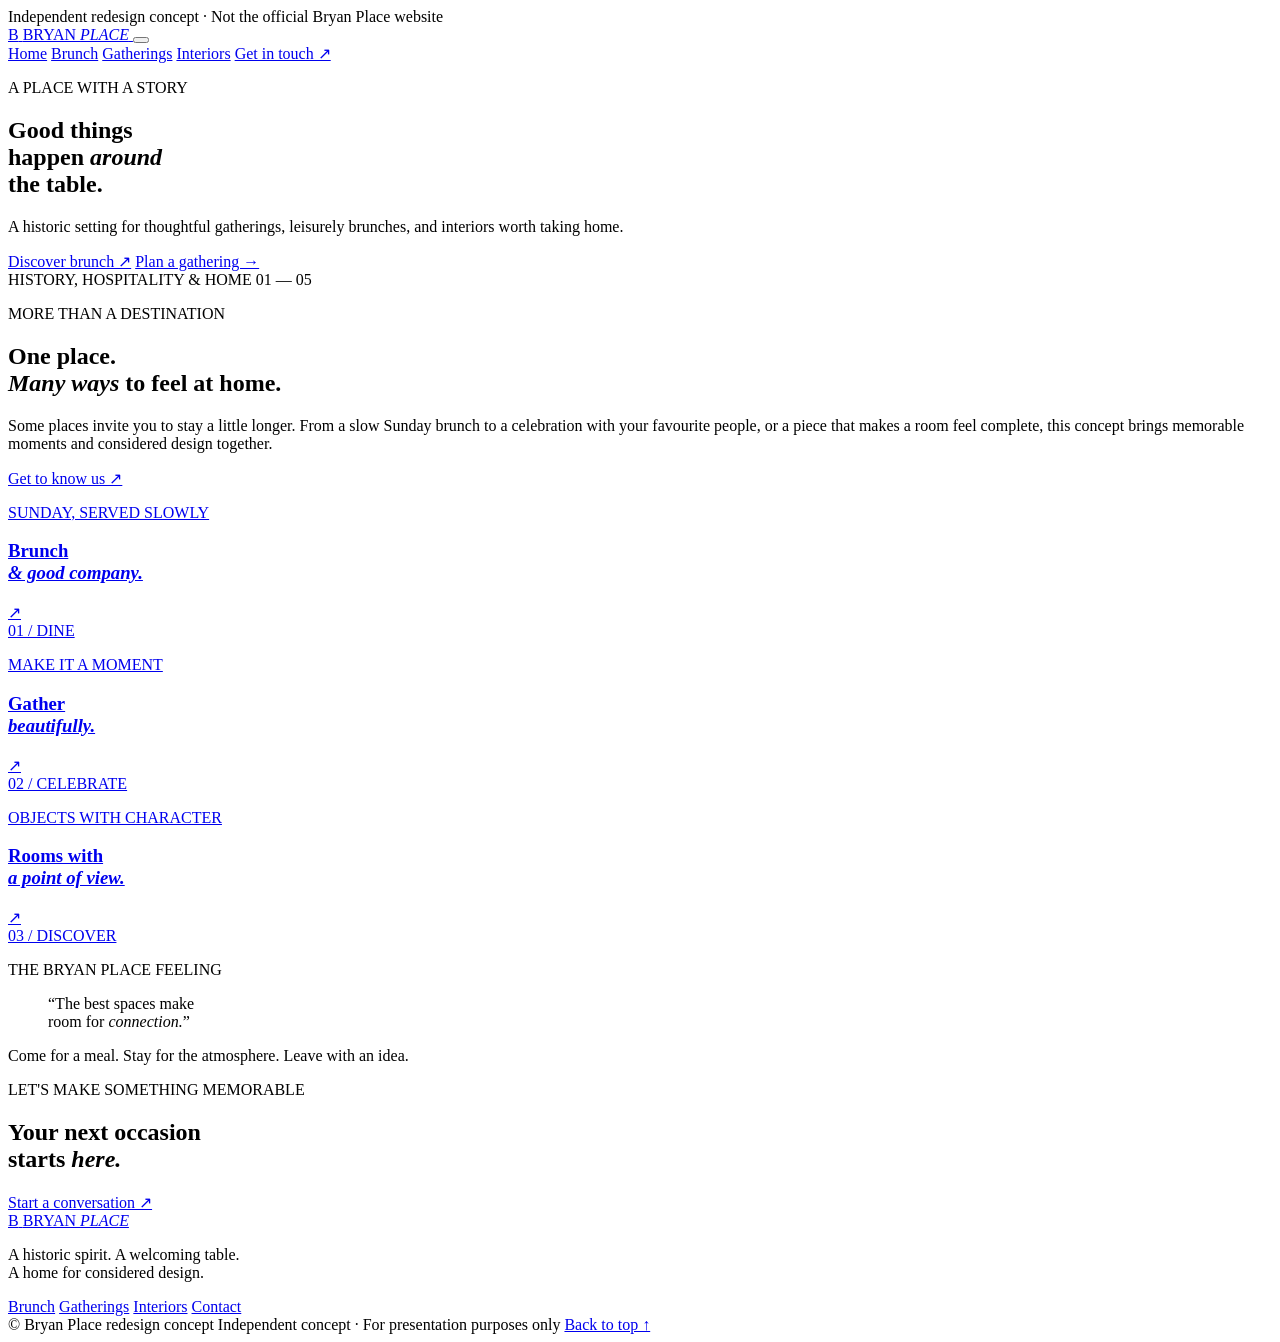
==== index.html @ d8871d84 "Create index.html" ====
<!DOCTYPE html>
<html lang="en">
<head>
  <meta charset="UTF-8">
  <meta name="viewport" content="width=device-width, initial-scale=1.0">
  <meta name="description" content="Independent redesign concept for Bryan Place.">
  <title>Bryan Place | Redesign Concept</title>
  <link rel="preconnect" href="https://fonts.googleapis.com">
  <link rel="preconnect" href="https://fonts.gstatic.com" crossorigin>
  <link href="https://fonts.googleapis.com/css2?family=DM+Sans:wght@400;500;600;700&family=Playfair+Display:wght@400;500;600;700&display=swap" rel="stylesheet">
  <link rel="stylesheet" href="css/style.css">
  <script src="js/main.js" defer></script>
</head>
<body>
  <div class="concept-banner">
    Independent redesign concept · Not the official Bryan Place website
  </div>

  <header class="site-header">
    <a class="brand" href="index.html">
      <span class="brand-mark">B</span>
      <span>BRYAN <em>PLACE</em></span>
    </a>

    <button class="menu-toggle" aria-label="Open navigation" aria-expanded="false">
      <span></span><span></span>
    </button>

    <nav class="main-nav" aria-label="Main navigation">
      <a class="active" href="index.html">Home</a>
      <a href="brunch.html">Brunch</a>
      <a href="events.html">Gatherings</a>
      <a href="interiors.html">Interiors</a>
      <a class="nav-cta" href="contact.html">Get in touch ↗</a>
    </nav>
  </header>

  <main>
    <section class="hero hero-home">
      <div class="hero-shade"></div>
      <div class="hero-content reveal">
        <p class="eyebrow light">A PLACE WITH A STORY</p>
        <h1>Good things<br>happen <i>around</i><br>the table.</h1>
        <p class="hero-copy">
          A historic setting for thoughtful gatherings, leisurely brunches,
          and interiors worth taking home.
        </p>
        <div class="button-row">
          <a class="button button-light" href="brunch.html">Discover brunch ↗</a>
          <a class="text-link light-link" href="events.html">Plan a gathering →</a>
        </div>
      </div>
      <div class="hero-caption">
        <span>HISTORY, HOSPITALITY & HOME</span>
        <span>01 — 05</span>
      </div>
    </section>

    <section class="intro section-pad">
      <div class="intro-label">
        <span class="small-rule"></span>
        <p class="eyebrow">MORE THAN A DESTINATION</p>
      </div>

      <div class="intro-copy reveal">
        <h2>One place.<br><i>Many ways</i> to feel at home.</h2>
        <p>
          Some places invite you to stay a little longer. From a slow Sunday
          brunch to a celebration with your favourite people, or a piece that
          makes a room feel complete, this concept brings memorable moments
          and considered design together.
        </p>
        <a class="under-link" href="contact.html">Get to know us ↗</a>
      </div>
    </section>

    <section class="pathways">
      <a class="pathway pathway-brunch reveal" href="brunch.html">
        <div>
          <p class="eyebrow light">SUNDAY, SERVED SLOWLY</p>
          <h3>Brunch<br><i>& good company.</i></h3>
          <span class="circle-arrow">↗</span>
        </div>
        <span class="path-number">01 / DINE</span>
      </a>

      <a class="pathway pathway-events reveal" href="events.html">
        <div>
          <p class="eyebrow light">MAKE IT A MOMENT</p>
          <h3>Gather<br><i>beautifully.</i></h3>
          <span class="circle-arrow">↗</span>
        </div>
        <span class="path-number">02 / CELEBRATE</span>
      </a>

      <a class="pathway pathway-interiors reveal" href="interiors.html">
        <div>
          <p class="eyebrow light">OBJECTS WITH CHARACTER</p>
          <h3>Rooms with<br><i>a point of view.</i></h3>
          <span class="circle-arrow">↗</span>
        </div>
        <span class="path-number">03 / DISCOVER</span>
      </a>
    </section>

    <section class="quote-section section-pad">
      <p class="eyebrow">THE BRYAN PLACE FEELING</p>
      <blockquote>“The best spaces make<br>room for <i>connection.</i>”</blockquote>
      <p class="quote-note">
        Come for a meal. Stay for the atmosphere. Leave with an idea.
      </p>
    </section>

    <section class="closing-cta">
      <div class="closing-cta-inner">
        <p class="eyebrow light">LET'S MAKE SOMETHING MEMORABLE</p>
        <h2>Your next occasion<br>starts <i>here.</i></h2>
        <a class="button button-light" href="contact.html">
          Start a conversation ↗
        </a>
      </div>
    </section>
  </main>

  <footer class="site-footer">
    <div class="footer-top">
      <a class="brand brand-footer" href="index.html">
        <span class="brand-mark">B</span>
        <span>BRYAN <em>PLACE</em></span>
      </a>
      <p>A historic spirit. A welcoming table.<br>A home for considered design.</p>
      <div class="footer-links">
        <a href="brunch.html">Brunch</a>
        <a href="events.html">Gatherings</a>
        <a href="interiors.html">Interiors</a>
        <a href="contact.html">Contact</a>
      </div>
    </div>
    <div class="footer-bottom">
      <span>© <span data-year></span> Bryan Place redesign concept</span>
      <span>Independent concept · For presentation purposes only</span>
      <a href="#">Back to top ↑</a>
    </div>
  </footer>
</body>
</html>
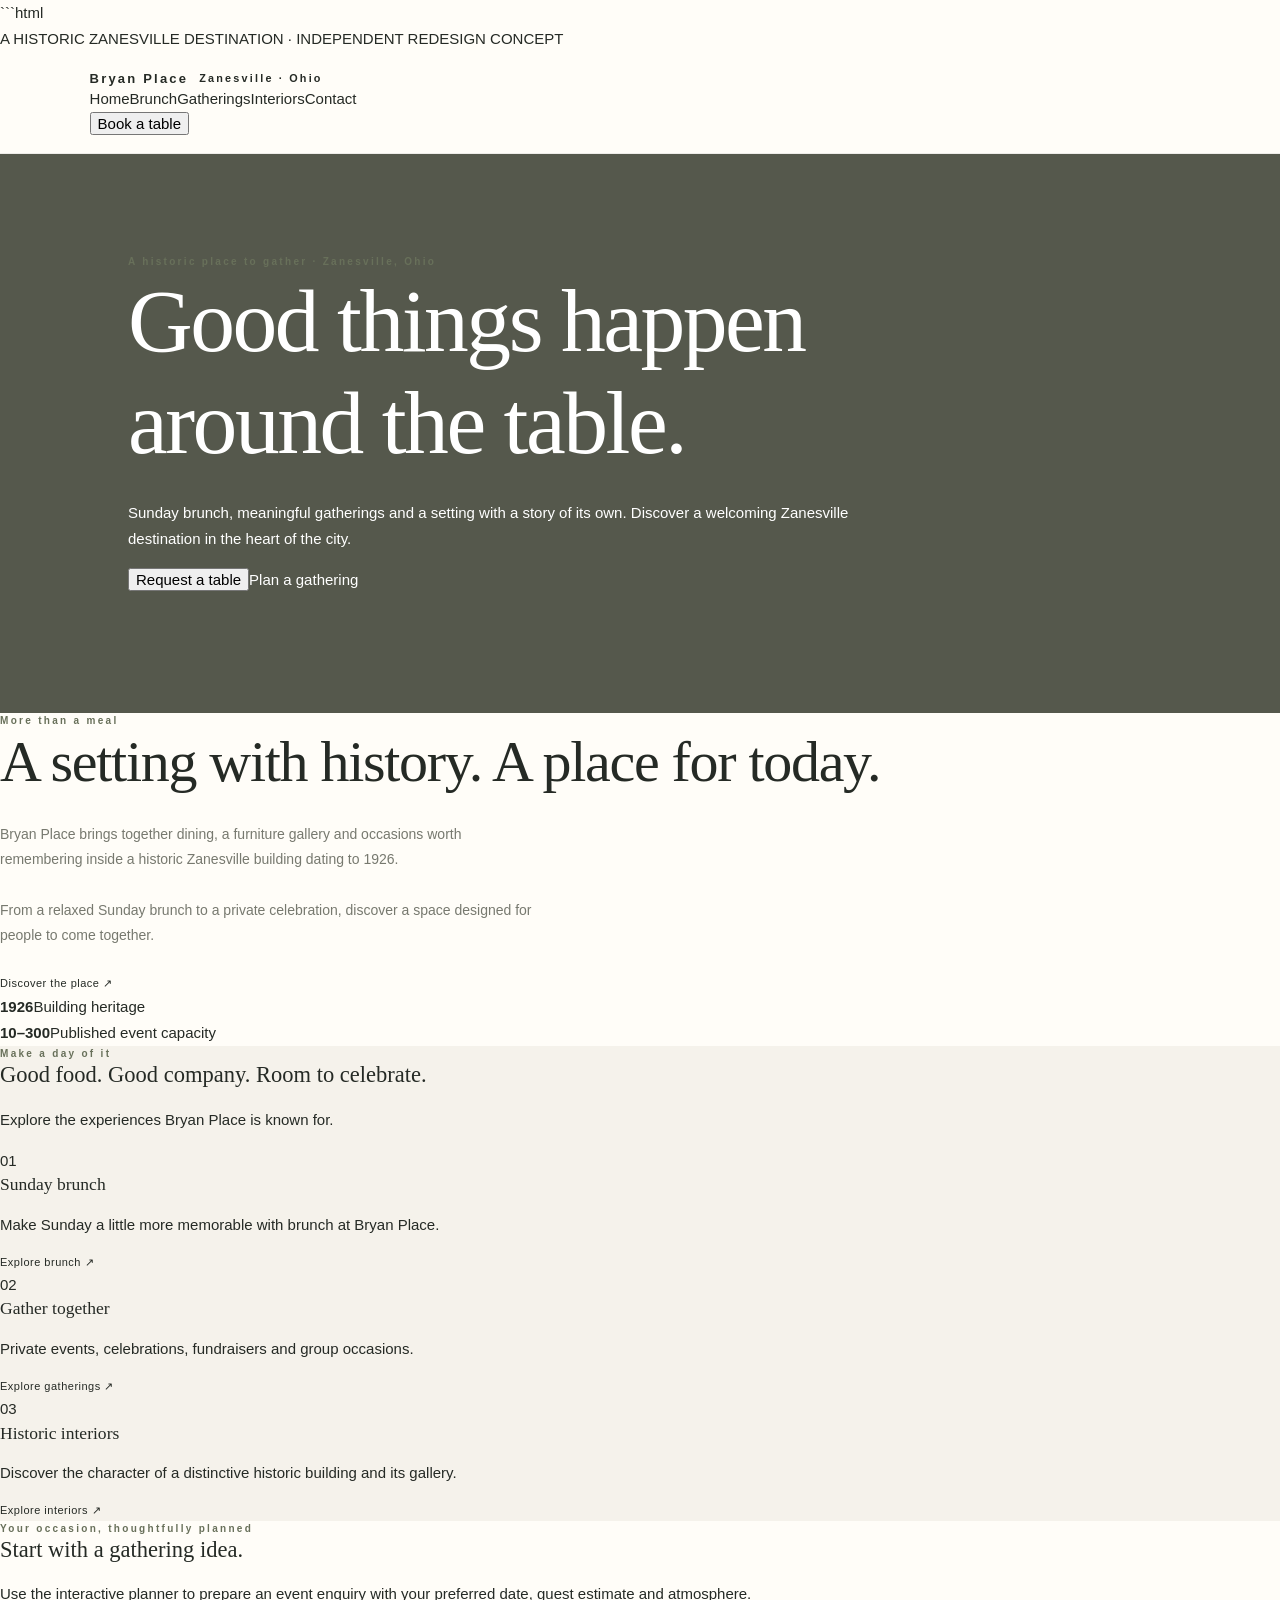
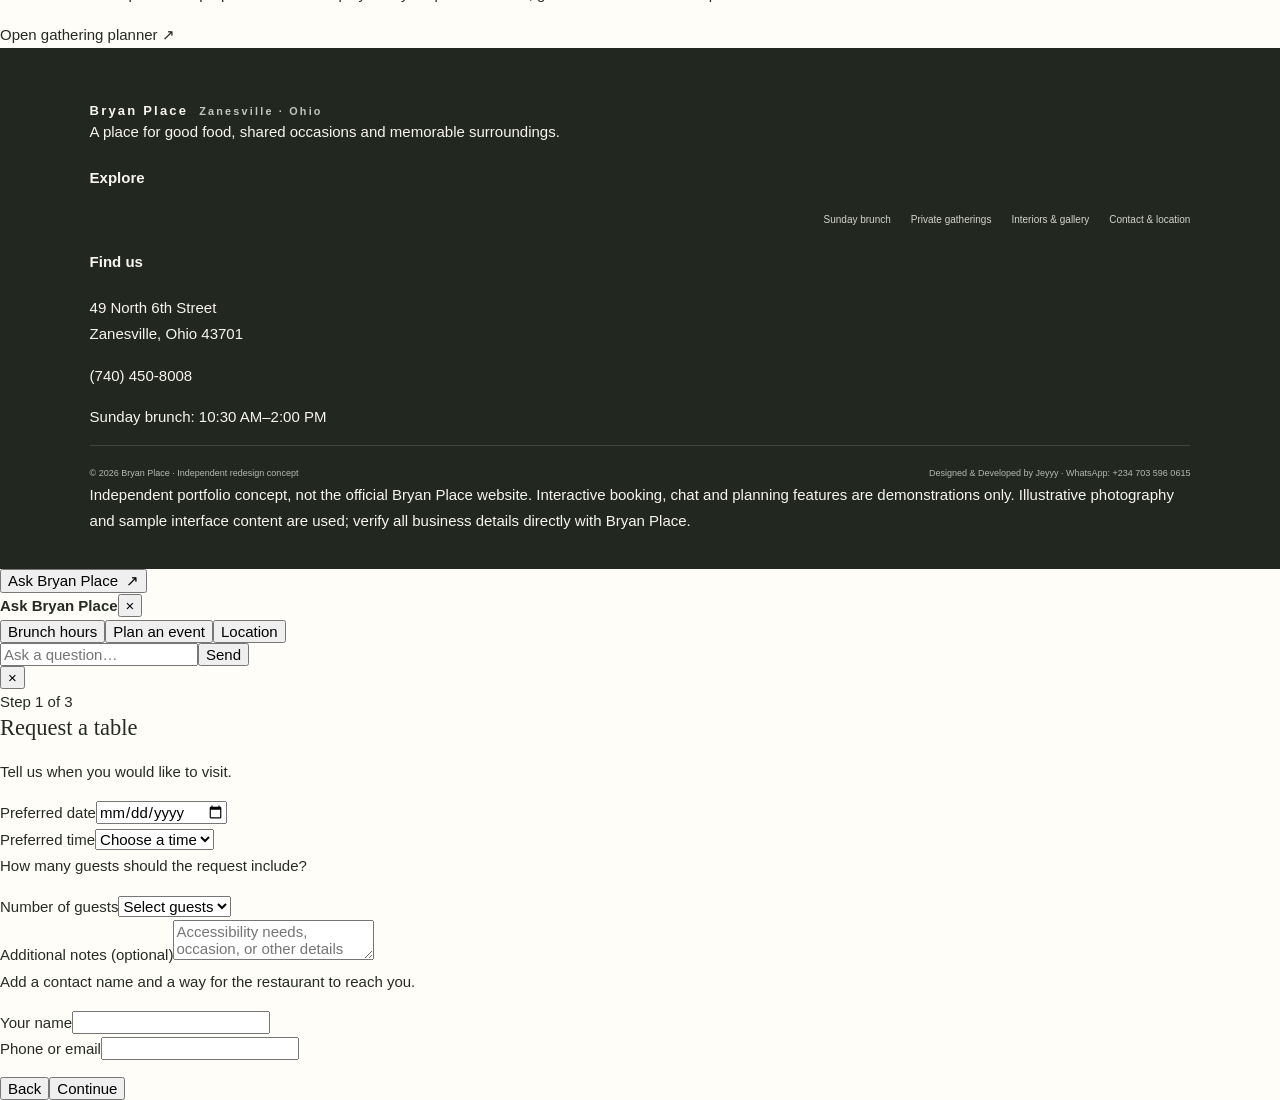
==== commit 22db0953: "Update index.html" ====
--- a/index.html
+++ b/index.html
@@ -1,147 +1,61 @@
-
-<!DOCTYPE html>
-<html lang="en">
-<head>
-  <meta charset="UTF-8">
-  <meta name="viewport" content="width=device-width, initial-scale=1.0">
-  <meta name="description" content="Independent redesign concept for Bryan Place.">
-  <title>Bryan Place | Redesign Concept</title>
-  <link rel="preconnect" href="https://fonts.googleapis.com">
-  <link rel="preconnect" href="https://fonts.gstatic.com" crossorigin>
-  <link href="https://fonts.googleapis.com/css2?family=DM+Sans:wght@400;500;600;700&family=Playfair+Display:wght@400;500;600;700&display=swap" rel="stylesheet">
-  <link rel="stylesheet" href="css/style.css">
-  <script src="js/main.js" defer></script>
-</head>
-<body>
-  <div class="concept-banner">
-    Independent redesign concept · Not the official Bryan Place website
-  </div>
-
-  <header class="site-header">
-    <a class="brand" href="index.html">
-      <span class="brand-mark">B</span>
-      <span>BRYAN <em>PLACE</em></span>
-    </a>
-
-    <button class="menu-toggle" aria-label="Open navigation" aria-expanded="false">
-      <span></span><span></span>
-    </button>
-
-    <nav class="main-nav" aria-label="Main navigation">
-      <a class="active" href="index.html">Home</a>
-      <a href="brunch.html">Brunch</a>
-      <a href="events.html">Gatherings</a>
-      <a href="interiors.html">Interiors</a>
-      <a class="nav-cta" href="contact.html">Get in touch ↗</a>
-    </nav>
-  </header>
-
-  <main>
-    <section class="hero hero-home">
-      <div class="hero-shade"></div>
-      <div class="hero-content reveal">
-        <p class="eyebrow light">A PLACE WITH A STORY</p>
-        <h1>Good things<br>happen <i>around</i><br>the table.</h1>
-        <p class="hero-copy">
-          A historic setting for thoughtful gatherings, leisurely brunches,
-          and interiors worth taking home.
-        </p>
-        <div class="button-row">
-          <a class="button button-light" href="brunch.html">Discover brunch ↗</a>
-          <a class="text-link light-link" href="events.html">Plan a gathering →</a>
-        </div>
-      </div>
-      <div class="hero-caption">
-        <span>HISTORY, HOSPITALITY & HOME</span>
-        <span>01 — 05</span>
-      </div>
-    </section>
-
-    <section class="intro section-pad">
-      <div class="intro-label">
-        <span class="small-rule"></span>
-        <p class="eyebrow">MORE THAN A DESTINATION</p>
-      </div>
-
-      <div class="intro-copy reveal">
-        <h2>One place.<br><i>Many ways</i> to feel at home.</h2>
-        <p>
-          Some places invite you to stay a little longer. From a slow Sunday
-          brunch to a celebration with your favourite people, or a piece that
-          makes a room feel complete, this concept brings memorable moments
-          and considered design together.
-        </p>
-        <a class="under-link" href="contact.html">Get to know us ↗</a>
-      </div>
-    </section>
-
-    <section class="pathways">
-      <a class="pathway pathway-brunch reveal" href="brunch.html">
-        <div>
-          <p class="eyebrow light">SUNDAY, SERVED SLOWLY</p>
-          <h3>Brunch<br><i>& good company.</i></h3>
-          <span class="circle-arrow">↗</span>
-        </div>
-        <span class="path-number">01 / DINE</span>
-      </a>
-
-      <a class="pathway pathway-events reveal" href="events.html">
-        <div>
-          <p class="eyebrow light">MAKE IT A MOMENT</p>
-          <h3>Gather<br><i>beautifully.</i></h3>
-          <span class="circle-arrow">↗</span>
-        </div>
-        <span class="path-number">02 / CELEBRATE</span>
-      </a>
-
-      <a class="pathway pathway-interiors reveal" href="interiors.html">
-        <div>
-          <p class="eyebrow light">OBJECTS WITH CHARACTER</p>
-          <h3>Rooms with<br><i>a point of view.</i></h3>
-          <span class="circle-arrow">↗</span>
-        </div>
-        <span class="path-number">03 / DISCOVER</span>
-      </a>
-    </section>
-
-    <section class="quote-section section-pad">
-      <p class="eyebrow">THE BRYAN PLACE FEELING</p>
-      <blockquote>“The best spaces make<br>room for <i>connection.</i>”</blockquote>
-      <p class="quote-note">
-        Come for a meal. Stay for the atmosphere. Leave with an idea.
-      </p>
-    </section>
-
-    <section class="closing-cta">
-      <div class="closing-cta-inner">
-        <p class="eyebrow light">LET'S MAKE SOMETHING MEMORABLE</p>
-        <h2>Your next occasion<br>starts <i>here.</i></h2>
-        <a class="button button-light" href="contact.html">
-          Start a conversation ↗
-        </a>
-      </div>
-    </section>
-  </main>
-
-  <footer class="site-footer">
-    <div class="footer-top">
-      <a class="brand brand-footer" href="index.html">
-        <span class="brand-mark">B</span>
-        <span>BRYAN <em>PLACE</em></span>
-      </a>
-      <p>A historic spirit. A welcoming table.<br>A home for considered design.</p>
-      <div class="footer-links">
-        <a href="brunch.html">Brunch</a>
-        <a href="events.html">Gatherings</a>
-        <a href="interiors.html">Interiors</a>
-        <a href="contact.html">Contact</a>
-      </div>
-    </div>
-    <div class="footer-bottom">
-      <span>© <span data-year></span> Bryan Place redesign concept</span>
-      <span>Independent concept · For presentation purposes only</span>
-      <a href="#">Back to top ↑</a>
-    </div>
-  </footer>
-</body>
-</html>
+```html
+<!doctype html>
+<html lang="en"><head><meta charset="utf-8"><meta name="viewport" content="width=device-width,initial-scale=1"><meta name="theme-color" content="#f5f1e8"><meta name="description" content="Good Things Happen Around the Table — Bryan Place independent website redesign concept."><title>Good Things Happen Around the Table | Bryan Place</title><link rel="stylesheet" href="css/style.css"></head><body>
+<div class="top-note">A HISTORIC ZANESVILLE DESTINATION · INDEPENDENT REDESIGN CONCEPT</div>
+<header class="site-header"><div class="container nav-wrap">
+<a class="brand" href="index.html">Bryan Place<small>Zanesville · Ohio</small></a>
+<button class="menu-toggle" aria-label="Open navigation" aria-expanded="false">Menu</button>
+<nav class="nav-links" aria-label="Main navigation">
+<a href="index.html">Home</a><a href="brunch.html">Brunch</a><a href="events.html">Gatherings</a><a href="interiors.html">Interiors</a><a href="contact.html">Contact</a>
+</nav><div class="nav-actions"><button class="btn small" data-open-booking>Book a table</button></div>
+</div></header>
+<main>
+<section class="hero"><div class="container hero-content"><span class="eyebrow">A historic place to gather · Zanesville, Ohio</span><h1 class="display">Good things happen around the table.</h1><p>Sunday brunch, meaningful gatherings and a setting with a story of its own. Discover a welcoming Zanesville destination in the heart of the city.</p><div class="hero-actions"><button class="btn gold" data-open-booking>Request a table</button><a class="btn outline" href="events.html">Plan a gathering</a></div></div></section>
+<section class="section"><div class="container intro-grid"><div class="intro-image reveal" role="img" aria-label="Illustrative restaurant interior"></div><div class="intro-copy reveal"><span class="eyebrow">More than a meal</span><h2>A setting with history. A place for today.</h2><p class="muted">Bryan Place brings together dining, a furniture gallery and occasions worth remembering inside a historic Zanesville building dating to 1926.</p><p class="muted">From a relaxed Sunday brunch to a private celebration, discover a space designed for people to come together.</p><a class="text-link" href="interiors.html">Discover the place ↗</a><div class="stats"><div class="stat"><strong>1926</strong><span>Building heritage</span></div><div class="stat"><strong>10–300</strong><span>Published event capacity</span></div></div></div></div></section>
+<section class="section" style="background:var(--cream)"><div class="container"><div class="section-head reveal"><span class="eyebrow">Make a day of it</span><h2>Good food. Good company. Room to celebrate.</h2><p>Explore the experiences Bryan Place is known for.</p></div><div class="feature-grid"><article class="feature-card reveal"><span class="number">01</span><h3>Sunday brunch</h3><p>Make Sunday a little more memorable with brunch at Bryan Place.</p><a class="text-link" href="brunch.html">Explore brunch ↗</a></article><article class="feature-card reveal"><span class="number">02</span><h3>Gather together</h3><p>Private events, celebrations, fundraisers and group occasions.</p><a class="text-link" href="events.html">Explore gatherings ↗</a></article><article class="feature-card reveal"><span class="number">03</span><h3>Historic interiors</h3><p>Discover the character of a distinctive historic building and its gallery.</p><a class="text-link" href="interiors.html">Explore interiors ↗</a></article></div></div></section>
+<section class="split-band"><div class="container"><div><span class="eyebrow">Your occasion, thoughtfully planned</span><h2>Start with a gathering idea.</h2><p>Use the interactive planner to prepare an event enquiry with your preferred date, guest estimate and atmosphere.</p></div><a class="btn gold" href="events.html#planner">Open gathering planner ↗</a></div></section>
+</main>
+<footer class="site-footer"><div class="container">
+<div class="footer-grid">
+<div><a class="brand" href="index.html">Bryan Place<small style="color:#c5c6bc">Zanesville · Ohio</small></a><p>A place for good food, shared occasions and memorable surroundings.</p></div>
+<div><h4>Explore</h4><div class="footer-links"><a href="brunch.html">Sunday brunch</a><a href="events.html">Private gatherings</a><a href="interiors.html">Interiors & gallery</a><a href="contact.html">Contact & location</a></div></div>
+<div><h4>Find us</h4><p>49 North 6th Street<br>Zanesville, Ohio 43701</p><p><a href="tel:+17404508008">(740) 450-8008</a></p><p>Sunday brunch: 10:30 AM–2:00 PM</p></div>
+</div>
+<div class="footer-bottom"><span>© <span data-year></span> Bryan Place · Independent redesign concept</span><span class="developer-credit">Designed & Developed by Jeyyy · <a href="https://wa.me/2347035960615" target="_blank" rel="noopener">WhatsApp: +234 703 596 0615</a></span></div>
+<p class="disclaimer">Independent portfolio concept, not the official Bryan Place website. Interactive booking, chat and planning features are demonstrations only. Illustrative photography and sample interface content are used; verify all business details directly with Bryan Place.</p>
+</div></footer>
+<button class="chat-launch" id="chatToggle" aria-label="Open Ask Bryan Place chat">Ask Bryan Place&nbsp; ↗</button>
+<section class="chat-panel" id="chatPanel" aria-label="Bryan Place demo chat">
+<div class="chat-head"><strong>Ask Bryan Place</strong><button id="chatClose" aria-label="Close chat">×</button></div>
+<div class="chat-body" id="chatBody" aria-live="polite"></div>
+<div class="chat-options"><button data-question="What are your brunch hours?">Brunch hours</button><button data-question="How do I plan an event?">Plan an event</button><button data-question="Where are you located?">Location</button></div>
+<div class="chat-input"><input id="chatInput" placeholder="Ask a question…" aria-label="Type a question"><button id="chatSend">Send</button></div>
+</section>
+<div class="modal-backdrop" id="bookingModal" role="dialog" aria-modal="true" aria-labelledby="bookingTitle">
+<div class="modal">
+<button class="modal-close" data-close-booking aria-label="Close booking form">×</button>
+<div id="bookingFormFields">
+<span class="step-indicator" id="bookingStepLabel">Step 1 of 3</span><h2 id="bookingTitle">Request a table</h2>
+<form id="bookingForm">
+<div class="modal-step active" data-step="1">
+<p class="muted">Tell us when you would like to visit.</p>
+<div class="field"><label for="bookDate">Preferred date</label><input id="bookDate" name="date" type="date" required></div>
+<div class="field"><label for="bookTime">Preferred time</label><select id="bookTime" name="time" required><option value="">Choose a time</option><option>10:30 AM</option><option>11:00 AM</option><option>11:30 AM</option><option>12:00 PM</option><option>12:30 PM</option><option>1:00 PM</option><option>1:30 PM</option><option>2:00 PM</option><option>Other / flexible</option></select></div>
+</div>
+<div class="modal-step" data-step="2">
+<p class="muted">How many guests should the request include?</p>
+<div class="field"><label for="bookGuests">Number of guests</label><select id="bookGuests" name="guests" required><option value="">Select guests</option><option>1</option><option>2</option><option>3</option><option>4</option><option>5</option><option>6</option><option>7</option><option>8</option><option>9+</option></select></div>
+<div class="field"><label for="bookNotes">Additional notes (optional)</label><textarea id="bookNotes" name="notes" placeholder="Accessibility needs, occasion, or other details"></textarea></div>
+</div>
+<div class="modal-step" data-step="3">
+<p class="muted">Add a contact name and a way for the restaurant to reach you.</p>
+<div class="field"><label for="bookName">Your name</label><input id="bookName" name="name" required autocomplete="name"></div>
+<div class="field"><label for="bookContact">Phone or email</label><input id="bookContact" name="contact" required></div>
+</div>
+</form>
+<div class="modal-actions"><button class="btn outline" id="bookingBack" type="button">Back</button><button class="btn" id="bookingNext" type="button">Continue</button></div>
+</div>
+<div id="bookingResult" hidden><span class="eyebrow">Request prepared</span><h2>Your details are ready.</h2><p class="muted">This demo does not send or confirm a reservation. Contact the restaurant directly to check availability.</p><div class="result-card"><pre id="bookingSummary" style="white-space:pre-wrap;font: .82rem/1.7 var(--sans)"></pre></div><div class="modal-actions"><button class="btn outline" id="bookingReset">Start again</button><button class="btn" id="copyBooking">Copy request</button><button class="btn gold" id="callRestaurant">Call restaurant</button></div></div>
+</div></div>
+<script src="js/main.js" defer></script>
+<script>document.querySelectorAll('[data-year]').forEach(el=>el.textContent=new Date().getFullYear());</script></body></html>
--- a/css/style.css
+++ b/css/style.css
@@ -0,0 +1,1499 @@
+
+/* =========================================
+   BRYAN PLACE — REDESIGN CONCEPT
+   Shared styling for all five HTML pages
+========================================= */
+
+:root {
+  --ink: #252a25;
+  --cream: #f5f2eb;
+  --paper: #fffdf8;
+  --olive: #68705a;
+  --gold: #b49a69;
+  --muted: #77796f;
+  --line: #dedbd2;
+  --serif: "Playfair Display", Georgia, serif;
+  --sans: "DM Sans", Arial, sans-serif;
+}
+
+* {
+  box-sizing: border-box;
+}
+
+html {
+  scroll-behavior: smooth;
+  scroll-padding-top: 90px;
+}
+
+body {
+  margin: 0;
+  color: var(--ink);
+  background: var(--paper);
+  font-family: var(--sans);
+  font-size: 15px;
+  line-height: 1.75;
+  -webkit-font-smoothing: antialiased;
+}
+
+body,
+button,
+input,
+textarea,
+select {
+  font-family: var(--sans);
+}
+
+img {
+  display: block;
+  width: 100%;
+  max-width: 100%;
+}
+
+a {
+  color: inherit;
+  text-decoration: none;
+}
+
+button,
+input,
+select,
+textarea {
+  font-size: inherit;
+}
+
+button,
+a {
+  -webkit-tap-highlight-color: transparent;
+}
+
+button:focus-visible,
+a:focus-visible,
+input:focus-visible,
+select:focus-visible,
+textarea:focus-visible {
+  outline: 2px solid var(--gold);
+  outline-offset: 4px;
+}
+
+::selection {
+  color: white;
+  background: var(--olive);
+}
+
+.concept-banner {
+  position: relative;
+  z-index: 20;
+  padding: 6px 16px;
+  background: var(--olive);
+  color: white;
+  text-align: center;
+  font-size: 10px;
+  letter-spacing: 1.2px;
+}
+
+/* NAVIGATION */
+
+.site-header {
+  position: relative;
+  z-index: 15;
+  display: flex;
+  align-items: center;
+  justify-content: space-between;
+  min-height: 88px;
+  padding: 18px 7%;
+  background: var(--paper);
+  border-bottom: 1px solid rgba(37, 42, 37, 0.08);
+}
+
+.brand {
+  display: inline-flex;
+  align-items: center;
+  gap: 11px;
+  font-size: 13px;
+  font-weight: 700;
+  letter-spacing: 2.2px;
+  line-height: 1.2;
+  white-space: nowrap;
+}
+
+.brand em {
+  font-family: var(--serif);
+  font-weight: 400;
+  letter-spacing: 1px;
+}
+
+.brand-mark {
+  display: grid;
+  place-items: center;
+  width: 37px;
+  height: 37px;
+  border: 1px solid var(--gold);
+  border-radius: 50%;
+  font-family: var(--serif);
+  font-size: 23px;
+  font-weight: 400;
+  letter-spacing: 0;
+}
+
+.main-nav {
+  display: flex;
+  align-items: center;
+  gap: clamp(16px, 2.5vw, 35px);
+}
+
+.main-nav a {
+  position: relative;
+  padding: 9px 0;
+  color: #53564e;
+  font-size: 12px;
+  transition: color 0.25s ease;
+}
+
+.main-nav a:hover,
+.main-nav a.active {
+  color: var(--olive);
+}
+
+.main-nav a.active:not(.nav-cta)::after {
+  position: absolute;
+  right: 0;
+  bottom: 3px;
+  left: 0;
+  height: 1px;
+  background: var(--gold);
+  content: "";
+}
+
+.main-nav .nav-cta {
+  padding: 11px 16px;
+  border: 1px solid var(--ink);
+  color: var(--ink);
+}
+
+.main-nav .nav-cta:hover,
+.main-nav .nav-cta.active {
+  background: var(--ink);
+  color: white;
+}
+
+.menu-toggle {
+  display: none;
+  width: 42px;
+  height: 42px;
+  padding: 11px;
+  border: 1px solid var(--line);
+  background: transparent;
+  cursor: pointer;
+}
+
+.menu-toggle span {
+  display: block;
+  width: 18px;
+  height: 1px;
+  margin: 5px 0;
+  background: var(--ink);
+}
+
+/* TYPE AND SHARED ELEMENTS */
+
+h1,
+h2,
+h3,
+p {
+  margin-top: 0;
+}
+
+h1,
+h2,
+h3,
+blockquote {
+  font-family: var(--serif);
+  font-weight: 400;
+}
+
+h1,
+h2,
+h3 {
+  line-height: 1.14;
+}
+
+h1 em,
+h2 em,
+h3 em,
+blockquote em {
+  color: var(--gold);
+  font-weight: 400;
+}
+
+.eyebrow {
+  margin-bottom: 20px;
+  color: var(--olive);
+  font-size: 10px;
+  font-weight: 700;
+  letter-spacing: 2.3px;
+  line-height: 1.6;
+}
+
+.eyebrow.light {
+  color: #e5d8bb;
+}
+
+.light {
+  color: white;
+}
+
+.muted-copy {
+  max-width: 560px;
+  margin: 25px auto 0;
+  color: var(--muted);
+  font-size: 14px;
+}
+
+.small-rule {
+  display: inline-block;
+  width: 38px;
+  height: 1px;
+  background: var(--gold);
+}
+
+.section-pad {
+  padding: 100px 10%;
+}
+
+.button {
+  display: inline-flex;
+  align-items: center;
+  justify-content: center;
+  min-height: 48px;
+  padding: 13px 21px;
+  border: 1px solid transparent;
+  font-size: 11px;
+  font-weight: 600;
+  letter-spacing: 0.4px;
+  transition:
+    background 0.25s ease,
+    color 0.25s ease,
+    border-color 0.25s ease,
+    transform 0.25s ease;
+}
+
+.button:hover {
+  transform: translateY(-2px);
+}
+
+.button-light {
+  border-color: var(--paper);
+  background: var(--paper);
+  color: var(--ink);
+}
+
+.button-light:hover {
+  border-color: white;
+  background: transparent;
+  color: white;
+}
+
+.button-dark {
+  background: var(--ink);
+  color: white;
+}
+
+.button-dark:hover {
+  background: var(--olive);
+}
+
+.button-row {
+  display: flex;
+  align-items: center;
+  flex-wrap: wrap;
+  gap: 26px;
+  margin-top: 34px;
+}
+
+.text-link {
+  font-size: 11px;
+  letter-spacing: 0.5px;
+}
+
+.light-link {
+  color: white;
+}
+
+.under-link {
+  display: inline-block;
+  padding-bottom: 4px;
+  border-bottom: 1px solid var(--gold);
+  font-size: 11px;
+  font-weight: 600;
+}
+
+.under-link:hover {
+  color: var(--olive);
+}
+
+/* HERO SECTIONS */
+
+.hero,
+.page-hero {
+  position: relative;
+  display: flex;
+  align-items: center;
+  overflow: hidden;
+  isolation: isolate;
+  background-color: #55584c;
+  background-position: center;
+  background-size: cover;
+  color: white;
+}
+
+.hero-home {
+  min-height: 650px;
+  min-height: min(760px, 82vh);
+  background-image: url("https://images.unsplash.com/photo-1600210492486-724fe5c67fb0?auto=format&fit=crop&w=2000&q=90");
+}
+
+.brunch-hero {
+  background-image: url("https://images.unsplash.com/photo-1533089860892-a7c6f0a88666?auto=format&fit=crop&w=2000&q=85");
+}
+
+.events-hero {
+  background-image: url("https://images.unsplash.com/photo-1519167758481-83f550bb49b3?auto=format&fit=crop&w=2000&q=85");
+}
+
+.interiors-hero {
+  background-image: url("https://images.unsplash.com/photo-1600607687939-ce8a6c25118c?auto=format&fit=crop&w=2000&q=85");
+}
+
+.contact-hero {
+  background-image: url("https://images.unsplash.com/photo-1600210492486-724fe5c67fb0?auto=format&fit=crop&w=2000&q=85");
+}
+
+.hero-shade {
+  position: absolute;
+  z-index: -1;
+  inset: 0;
+  background: linear-gradient(
+    90deg,
+    rgba(23, 27, 23, 0.79) 0%,
+    rgba(23, 27, 23, 0.48) 50%,
+    rgba(23, 27, 23, 0.12) 100%
+  );
+}
+
+.hero-content {
+  width: min(780px, 85%);
+  padding: 100px 0 120px;
+  margin-left: 10%;
+}
+
+.hero-content h1,
+.page-hero-content h1 {
+  margin-bottom: 25px;
+  font-size: clamp(50px, 7vw, 91px);
+  letter-spacing: -2.5px;
+}
+
+.hero-content h1 i,
+.page-hero-content h1 i,
+.closing-cta h2 i,
+.contact-bottom h2 i {
+  color: #d5c09a;
+  font-weight: 400;
+}
+
+.hero-copy {
+  max-width: 410px;
+  color: rgba(255, 255, 255, 0.85);
+  font-size: 14px;
+}
+
+.hero-caption {
+  position: absolute;
+  right: 7%;
+  bottom: 27px;
+  left: 7%;
+  display: flex;
+  justify-content: space-between;
+  color: rgba(255, 255, 255, 0.8);
+  font-size: 9px;
+  letter-spacing: 1.6px;
+}
+
+.page-hero {
+  min-height: 490px;
+  min-height: min(590px, 70vh);
+}
+
+.page-hero-content {
+  width: min(760px, 80%);
+  padding: 90px 0;
+  margin-left: 10%;
+}
+
+.page-hero-content h1 {
+  font-size: clamp(48px, 7vw, 78px);
+}
+
+.page-hero-content > p:last-child {
+  max-width: 430px;
+  color: rgba(255, 255, 255, 0.84);
+  font-size: 14px;
+}
+
+/* HOMEPAGE INTRO */
+
+.intro {
+  display: grid;
+  grid-template-columns: 0.75fr 1.25fr;
+  gap: 70px;
+  background: var(--cream);
+}
+
+.intro-label {
+  display: flex;
+  align-items: flex-start;
+  gap: 15px;
+  padding-top: 14px;
+}
+
+.intro-label .eyebrow {
+  margin: -3px 0 0;
+}
+
+.intro-copy h2,
+.menu-intro h2,
+.events-intro h2,
+.interiors-intro h2 {
+  margin-bottom: 27px;
+  font-size: clamp(36px, 4.8vw, 58px);
+  letter-spacing: -1.3px;
+}
+
+.intro-copy > p {
+  max-width: 540px;
+  margin-bottom: 27px;
+  color: var(--muted);
+  font-size: 14px;
+}
+
+/* HOMEPAGE FEATURE CARDS */
+
+.pathways {
+  display: grid;
+  grid-template-columns: repeat(3, minmax(0, 1fr));
+}
+
+.pathway {
+  position: relative;
+  display: flex;
+  min-height: 430px;
+  align-items: flex-end;
+  overflow: hidden;
+  padding: 45px 32px;
+  background-color: #77786d;
+  background-position: center;
+  background-size: cover;
+  color: white;
+  isolation: isolate;
+}
+
+.pathway::before {
+  position: absolute;
+  z-index: -1;
+  inset: 0;
+  background: linear-gradient(0deg, rgba(23, 27, 23, 0.8), transparent 80%);
+  content: "";
+  transition: background-color 0.4s ease;
+}
+
+.pathway:hover::before {
+  background-color: rgba(23, 27, 23, 0.17);
+}
+
+.pathway-brunch {
+  background-image: url("https://images.unsplash.com/photo-1533089860892-a7c6f0a88666?auto=format&fit=crop&w=1000&q=85");
+}
+
+.pathway-events {
+  background-image: url("https://images.unsplash.com/photo-1519167758481-83f550bb49b3?auto=format&fit=crop&w=1000&q=85");
+}
+
+.pathway-interiors {
+  background-image: url("https://images.unsplash.com/photo-1600607687939-ce8a6c25118c?auto=format&fit=crop&w=1000&q=85");
+}
+
+.pathway h3 {
+  margin-bottom: 20px;
+  font-size: clamp(30px, 3vw, 42px);
+}
+
+.pathway h3 i {
+  color: #e2d2b2;
+  font-weight: 400;
+}
+
+.pathway .eyebrow {
+  font-size: 9px;
+}
+
+.circle-arrow {
+  display: grid;
+  width: 43px;
+  height: 43px;
+  place-items: center;
+  border: 1px solid rgba(255, 255, 255, 0.65);
+  border-radius: 50%;
+  transition:
+    color 0.25s ease,
+    background 0.25s ease;
+}
+
+.pathway:hover .circle-arrow {
+  background: white;
+  color: var(--ink);
+}
+
+.path-number {
+  position: absolute;
+  top: 24px;
+  right: 25px;
+  font-size: 9px;
+  letter-spacing: 1.3px;
+}
+
+/* HOMEPAGE QUOTE AND CTA */
+
+.quote-section {
+  text-align: center;
+  background: var(--paper);
+}
+
+.quote-section blockquote {
+  margin: 0;
+  font-size: clamp(37px, 5vw, 61px);
+  line-height: 1.3;
+  letter-spacing: -1px;
+}
+
+.quote-section blockquote i {
+  color: var(--olive);
+  font-weight: 400;
+}
+
+.quote-note {
+  margin: 25px 0 0;
+  color: var(--muted);
+  font-size: 12px;
+}
+
+.closing-cta,
+.contact-bottom {
+  padding: 100px 10%;
+  background: var(--olive);
+  color: white;
+}
+
+.closing-cta-inner {
+  max-width: 680px;
+  margin: 0 auto;
+  text-align: center;
+}
+
+.closing-cta h2,
+.contact-bottom h2 {
+  margin-bottom: 32px;
+  font-size: clamp(43px, 6vw, 72px);
+  letter-spacing: -1.5px;
+}
+
+/* BRUNCH PAGE */
+
+.menu-intro,
+.events-intro,
+.interiors-intro {
+  text-align: center;
+}
+
+.menu-intro {
+  padding-bottom: 55px;
+}
+
+.menu-section {
+  padding-top: 25px;
+  background: var(--cream);
+}
+
+.menu-heading {
+  display: flex;
+  align-items: center;
+  gap: 22px;
+  margin-bottom: 35px;
+}
+
+.menu-heading .eyebrow {
+  margin: 0;
+  white-space: nowrap;
+}
+
+.menu-heading .small-rule {
+  flex: 1;
+}
+
+.menu-grid {
+  display: grid;
+  grid-template-columns: repeat(2, minmax(0, 1fr));
+  column-gap: 60px;
+}
+
+.menu-item {
+  padding: 24px 0;
+  border-bottom: 1px solid var(--line);
+}
+
+.menu-item-top {
+  display: flex;
+  align-items: baseline;
+  justify-content: space-between;
+  gap: 15px;
+}
+
+.menu-item h3 {
+  margin-bottom: 10px;
+  font-size: 21px;
+}
+
+.menu-item-top > span {
+  color: var(--olive);
+  font-size: 13px;
+  font-weight: 600;
+  white-space: nowrap;
+}
+
+.menu-item > p {
+  max-width: 360px;
+  margin-bottom: 0;
+  color: var(--muted);
+  font-size: 12px;
+}
+
+.menu-feature {
+  display: grid;
+  grid-template-columns: 1fr 1fr;
+  min-height: 490px;
+  background: var(--paper);
+}
+
+.menu-feature-image {
+  min-height: 430px;
+  background-image: url("https://images.unsplash.com/photo-1495474472287-4d71bcdd2085?auto=format&fit=crop&w=1200&q=85");
+  background-position: center;
+  background-size: cover;
+}
+
+.menu-feature-copy {
+  align-self: center;
+  padding: 65px 12%;
+}
+
+.menu-feature-copy h2 {
+  margin-bottom: 23px;
+  font-size: clamp(34px, 4vw, 49px);
+}
+
+.menu-feature-copy > p:not(.eyebrow) {
+  color: var(--muted);
+  font-size: 13px;
+}
+
+.drink-list {
+  margin-top: 27px;
+  border-top: 1px solid var(--line);
+}
+
+.drink-list p {
+  display: flex;
+  justify-content: space-between;
+  gap: 15px;
+  margin: 0;
+  padding: 11px 0;
+  border-bottom: 1px solid var(--line);
+  font-size: 12px;
+}
+
+.drink-list p span:last-child {
+  color: var(--olive);
+}
+
+.reservation-strip {
+  display: grid;
+  grid-template-columns: 1fr 1fr;
+  align-items: center;
+  gap: 50px;
+  background: var(--cream);
+}
+
+.reservation-strip h2 {
+  margin-bottom: 0;
+  font-size: clamp(36px, 4vw, 52px);
+}
+
+.reservation-copy > p {
+  margin-bottom: 24px;
+  color: var(--muted);
+  font-size: 13px;
+}
+
+/* EVENTS PAGE */
+
+.events-intro {
+  padding-bottom: 45px;
+}
+
+.event-types {
+  display: grid;
+  grid-template-columns: repeat(3, minmax(0, 1fr));
+  gap: 25px;
+  padding-top: 35px;
+  background: var(--cream);
+}
+
+.event-card {
+  padding: 35px 25px;
+  border: 1px solid var(--line);
+  background: var(--paper);
+  transition:
+    transform 0.3s ease,
+    box-shadow 0.3s ease;
+}
+
+.event-card:hover {
+  transform: translateY(-5px);
+  box-shadow: 0 12px 30px rgba(37, 42, 37, 0.06);
+}
+
+.event-number {
+  margin-bottom: 40px;
+  color: var(--gold);
+  font-family: var(--serif);
+  font-size: 30px;
+}
+
+.event-card .eyebrow {
+  font-size: 9px;
+}
+
+.event-card h3 {
+  min-height: 75px;
+  margin-bottom: 18px;
+  font-size: 27px;
+}
+
+.event-card > p:not(.eyebrow) {
+  min-height: 100px;
+  color: var(--muted);
+  font-size: 12px;
+}
+
+.event-card .under-link {
+  font-size: 10px;
+}
+
+.event-image-band {
+  position: relative;
+  display: flex;
+  min-height: 410px;
+  align-items: flex-end;
+  padding: 55px 10%;
+  background-image:
+    linear-gradient(0deg, rgba(23, 27, 23, 0.72), transparent 90%),
+    url("https://images.unsplash.com/photo-1519167758481-83f550bb49b3?auto=format&fit=crop&w=1800&q=85");
+  background-position: center;
+  background-size: cover;
+}
+
+.event-image-overlay h2 {
+  margin-bottom: 0;
+  color: white;
+  font-size: clamp(40px, 5vw, 64px);
+}
+
+.event-process {
+  display: grid;
+  grid-template-columns: 0.8fr 1.2fr;
+  gap: 70px;
+}
+
+.event-process h2 {
+  font-size: clamp(37px, 4vw, 53px);
+}
+
+.process-steps article {
+  display: flex;
+  gap: 23px;
+  padding: 20px 0;
+  border-bottom: 1px solid var(--line);
+}
+
+.process-steps article > span {
+  color: var(--gold);
+  font-family: var(--serif);
+  font-size: 22px;
+}
+
+.process-steps h3 {
+  margin-bottom: 7px;
+  font-size: 21px;
+}
+
+.process-steps p {
+  margin-bottom: 0;
+  color: var(--muted);
+  font-size: 12px;
+}
+
+/* INTERIORS PAGE */
+
+.interiors-intro {
+  padding-bottom: 55px;
+}
+
+.gallery-section {
+  padding-top: 40px;
+  background: var(--cream);
+}
+
+.gallery-heading {
+  display: flex;
+  align-items: flex-end;
+  justify-content: space-between;
+  gap: 35px;
+  margin-bottom: 38px;
+}
+
+.gallery-heading h2 {
+  margin-bottom: 0;
+  font-size: clamp(36px, 4vw, 50px);
+}
+
+.gallery-note {
+  max-width: 310px;
+  margin-bottom: 4px;
+  color: var(--muted);
+  font-size: 11px;
+}
+
+.interior-gallery {
+  display: grid;
+  grid-template-columns: repeat(2, minmax(0, 1fr));
+  gap: 32px 25px;
+  align-items: start;
+}
+
+.gallery-item {
+  min-width: 0;
+  margin: 0;
+}
+
+.gallery-item img {
+  height: 320px;
+  object-fit: cover;
+  background: #e3dfd5;
+  transition: transform 0.5s ease;
+}
+
+.gallery-item {
+  overflow: hidden;
+}
+
+.gallery-item:hover img {
+  transform: scale(1.025);
+}
+
+.gallery-item.gallery-tall img {
+  height: 480px;
+}
+
+.gallery-item.gallery-wide img {
+  height: 370px;
+}
+
+.gallery-item figcaption {
+  display: flex;
+  flex-direction: column;
+  gap: 3px;
+  padding-top: 15px;
+}
+
+.gallery-item figcaption span {
+  color: var(--olive);
+  font-size: 9px;
+  letter-spacing: 1.5px;
+}
+
+.gallery-item figcaption strong {
+  font-family: var(--serif);
+  font-size: 19px;
+  font-weight: 400;
+}
+
+.design-note {
+  display: grid;
+  grid-template-columns: 1fr 1fr;
+  align-items: center;
+  gap: 55px;
+}
+
+.design-note h2 {
+  margin-bottom: 0;
+  font-size: clamp(39px, 5vw, 58px);
+}
+
+.design-note > div:last-child > p {
+  color: var(--muted);
+  font-size: 13px;
+}
+
+.design-note .button {
+  margin-top: 10px;
+}
+
+/* CONTACT PAGE */
+
+.contact-layout {
+  display: grid;
+  grid-template-columns: 0.9fr 1.1fr;
+  gap: 80px;
+  align-items: start;
+  background: var(--cream);
+}
+
+.contact-copy h2 {
+  margin-bottom: 25px;
+  font-size: clamp(36px, 4.5vw, 55px);
+}
+
+.contact-copy > p:not(.eyebrow) {
+  margin-bottom: 35px;
+  color: var(--muted);
+  font-size: 13px;
+}
+
+.contact-detail {
+  display: flex;
+  gap: 20px;
+  padding: 20px 0;
+  border-top: 1px solid var(--line);
+}
+
+.contact-detail > span {
+  color: var(--gold);
+  font-family: var(--serif);
+  font-size: 22px;
+}
+
+.contact-detail h3 {
+  margin-bottom: 5px;
+  font-size: 20px;
+}
+
+.contact-detail p {
+  margin-bottom: 0;
+  color: var(--muted);
+  font-size: 12px;
+}
+
+.contact-form-wrap {
+  padding: 40px;
+  background: var(--paper);
+  border: 1px solid var(--line);
+}
+
+.contact-form-wrap > h3 {
+  margin-bottom: 25px;
+  font-size: 32px;
+}
+
+.contact-form {
+  display: flex;
+  flex-direction: column;
+  gap: 9px;
+}
+
+.contact-form label {
+  margin-top: 9px;
+  font-size: 11px;
+  font-weight: 600;
+}
+
+.contact-form input,
+.contact-form select,
+.contact-form textarea {
+  width: 100%;
+  min-height: 47px;
+  padding: 12px 13px;
+  border: 1px solid var(--line);
+  border-radius: 0;
+  background: #fffefa;
+  color: var(--ink);
+  font-size: 12px;
+}
+
+.contact-form textarea {
+  min-height: 130px;
+  resize: vertical;
+}
+
+.contact-form input:focus,
+.contact-form select:focus,
+.contact-form textarea:focus {
+  border-color: var(--olive);
+  outline: 1px solid var(--olive);
+}
+
+.form-submit {
+  align-self: flex-start;
+  margin-top: 15px;
+  cursor: pointer;
+}
+
+.form-note,
+.form-status {
+  margin: 4px 0 0;
+  color: var(--muted);
+  font-size: 10px;
+}
+
+.form-status:not(:empty) {
+  padding: 10px;
+  background: var(--cream);
+  color: var(--ink);
+}
+
+.contact-bottom {
+  text-align: center;
+}
+
+/* FOOTER */
+
+.site-footer {
+  padding: 55px 7% 20px;
+  background: #222720;
+  color: #f8f5ed;
+}
+
+.footer-top {
+  display: grid;
+  grid-template-columns: 1fr 1fr 1fr;
+  gap: 35px;
+  align-items: start;
+  padding-bottom: 40px;
+}
+
+.brand-footer {
+  color: white;
+}
+
+.footer-top > p {
+  margin-bottom: 0;
+  color: #c1c3b9;
+  font-size: 11px;
+}
+
+.footer-links {
+  display: flex;
+  flex-wrap: wrap;
+  justify-content: flex-end;
+  gap: 12px 20px;
+}
+
+.footer-links a {
+  color: #d4d4ca;
+  font-size: 10px;
+}
+
+.footer-links a:hover,
+.footer-bottom a:hover {
+  color: #d5c09a;
+}
+
+.footer-bottom {
+  display: flex;
+  justify-content: space-between;
+  flex-wrap: wrap;
+  gap: 15px;
+  padding-top: 20px;
+  border-top: 1px solid rgba(255, 255, 255, 0.15);
+  color: #b7b9b0;
+  font-size: 9px;
+}
+
+/* REVEAL ANIMATIONS */
+
+.reveal {
+  animation: reveal-up 0.8s ease both;
+}
+
+@keyframes reveal-up {
+  from {
+    opacity: 0;
+    transform: translateY(18px);
+  }
+
+  to {
+    opacity: 1;
+    transform: translateY(0);
+  }
+}
+
+/* RESPONSIVE TABLET LAYOUT */
+
+@media (max-width: 1000px) {
+  .site-header {
+    padding-right: 5%;
+    padding-left: 5%;
+  }
+
+  .main-nav {
+    gap: 15px;
+  }
+
+  .main-nav a {
+    font-size: 11px;
+  }
+
+  .brand {
+    font-size: 11px;
+    letter-spacing: 1.5px;
+  }
+
+  .section-pad {
+    padding: 75px 7%;
+  }
+
+  .intro {
+    gap: 35px;
+  }
+
+  .pathway {
+    min-height: 360px;
+    padding: 32px 22px;
+  }
+
+  .event-types {
+    gap: 14px;
+  }
+
+  .event-card {
+    padding: 25px 18px;
+  }
+
+  .contact-layout {
+    gap: 35px;
+  }
+
+  .contact-form-wrap {
+    padding: 28px;
+  }
+}
+
+/* MOBILE NAVIGATION AND LAYOUT */
+
+@media (max-width: 760px) {
+  .site-header {
+    min-height: 72px;
+    padding: 14px 6%;
+  }
+
+  .brand {
+    font-size: 12px;
+  }
+
+  .brand-mark {
+    width: 34px;
+    height: 34px;
+  }
+
+  .menu-toggle {
+    display: block;
+  }
+
+   
+/* Scroll reveal animation controlled by main.js */
+.will-reveal {
+  opacity: 0;
+  transform: translateY(18px);
+  transition: opacity 0.7s ease, transform 0.7s ease;
+}
+
+.will-reveal.is-visible {
+  opacity: 1;
+  transform: translateY(0);
+}
+
+@media (prefers-reduced-motion: reduce) {
+  .will-reveal,
+  .will-reveal.is-visible {
+    opacity: 1;
+    transform: none;
+    transition: none;
+  }
+}
+
+
+  .main-nav {
+    position: absolute;
+    top: 100%;
+    right: 0;
+    left: 0;
+    display: none;
+    flex-direction: column;
+    align-items: stretch;
+    gap: 0;
+    padding: 12px 6% 22px;
+    border-top: 1px solid var(--line);
+    background: var(--paper);
+    box-shadow: 0 15px 25px rgba(37, 42, 37, 0.08);
+  }
+
+  .main-nav.is-open {
+    display: flex;
+  }
+
+  .main-nav a {
+    padding: 12px 0;
+    border-bottom: 1px solid var(--line);
+    font-size: 13px;
+  }
+
+  .main-nav a.active:not(.nav-cta)::after {
+    display: none;
+  }
+
+  .main-nav .nav-cta {
+    align-self: flex-start;
+    margin-top: 12px;
+    padding: 10px 14px;
+  }
+
+  .hero-home {
+    min-height: 620px;
+    min-height: 78svh;
+  }
+
+  .hero-content {
+    width: 88%;
+    padding: 80px 0 100px;
+    margin-left: 6%;
+  }
+
+  .hero-content h1 {
+    font-size: clamp(47px, 12vw, 70px);
+    letter-spacing: -1.5px;
+  }
+
+  .hero-copy {
+    max-width: 340px;
+    font-size: 13px;
+  }
+
+  .hero-caption {
+    right: 6%;
+    left: 6%;
+    font-size: 8px;
+  }
+
+  .page-hero {
+    min-height: 440px;
+    min-height: 62svh;
+  }
+
+  .page-hero-content {
+    width: 88%;
+    padding: 75px 0;
+    margin-left: 6%;
+  }
+
+  .page-hero-content h1 {
+    font-size: clamp(46px, 11vw, 66px);
+    letter-spacing: -1.5px;
+  }
+
+  .section-pad {
+    padding: 65px 7%;
+  }
+
+  .intro {
+    grid-template-columns: 1fr;
+    gap: 28px;
+  }
+
+  .intro-label {
+    padding-top: 0;
+  }
+
+  .intro-copy h2,
+  .menu-intro h2,
+  .events-intro h2,
+  .interiors-intro h2 {
+    font-size: 40px;
+  }
+
+  .pathways {
+    grid-template-columns: 1fr;
+  }
+
+  .pathway {
+    min-height: 380px;
+    padding: 34px 7%;
+  }
+
+  .pathway h3 {
+    font-size: 37px;
+  }
+
+  .quote-section blockquote {
+    font-size: clamp(35px, 9vw, 49px);
+  }
+
+  .closing-cta,
+  .contact-bottom {
+    padding: 75px 7%;
+  }
+
+  .closing-cta h2,
+  .contact-bottom h2 {
+    font-size: 47px;
+  }
+
+  .menu-grid {
+    grid-template-columns: 1fr;
+  }
+
+  .menu-feature {
+    grid-template-columns: 1fr;
+  }
+
+  .menu-feature-image {
+    min-height: 300px;
+  }
+
+  .menu-feature-copy {
+    padding: 45px 7%;
+  }
+
+  .reservation-strip {
+    grid-template-columns: 1fr;
+    gap: 25px;
+  }
+
+  .event-types {
+    grid-template-columns: 1fr;
+    gap: 16px;
+  }
+
+  .event-card {
+    padding: 30px;
+  }
+
+  .event-number {
+    margin-bottom: 20px;
+  }
+
+  .event-card h3,
+  .event-card > p:not(.eyebrow) {
+    min-height: 0;
+  }
+
+  .event-image-band {
+    min-height: 330px;
+    padding: 40px 7%;
+  }
+
+  .event-process {
+    grid-template-columns: 1fr;
+    gap: 25px;
+  }
+
+  .gallery-heading {
+    flex-direction: column;
+    align-items: flex-start;
+    gap: 15px;
+  }
+
+  .interior-gallery {
+    grid-template-columns: 1fr;
+    gap: 28px;
+  }
+
+  .gallery-item img,
+  .gallery-item.gallery-tall img,
+  .gallery-item.gallery-wide img {
+    height: 300px;
+  }
+
+  .design-note {
+    grid-template-columns: 1fr;
+    gap: 25px;
+  }
+
+  .contact-layout {
+    grid-template-columns: 1fr;
+    gap: 40px;
+  }
+
+  .contact-form-wrap {
+    padding: 25px 20px;
+  }
+
+  .footer-top {
+    grid-template-columns: 1fr;
+    gap: 25px;
+  }
+
+  .footer-links {
+    justify-content: flex-start;
+  }
+
+  .footer-bottom {
+    flex-direction: column;
+    gap: 8px;
+  }
+}
+
+/* SMALL PHONES */
+
+@media (max-width: 380px) {
+  .brand {
+    gap: 7px;
+    font-size: 10px;
+  }
+
+  .hero-content h1,
+  .page-hero-content h1 {
+    font-size: 43px;
+  }
+
+  .button-row {
+    align-items: flex-start;
+    flex-direction: column;
+    gap: 18px;
+  }
+
+  .gallery-item img,
+  .gallery-item.gallery-tall img,
+  .gallery-item.gallery-wide img {
+    height: 240px;
+  }
+}
+/* RESPECT ACCESSIBILITY PREFERENCES */
+
+@media (prefers-reduced-motion: reduce) {
+  *,
+  *::before,
+  *::after {
+    scroll-behavior: auto !important;
+    animation-duration: 0.01ms !important;
+    animation-iteration-count: 1 !important;
+    transition-duration: 0.01ms !important;
+  }
+}
